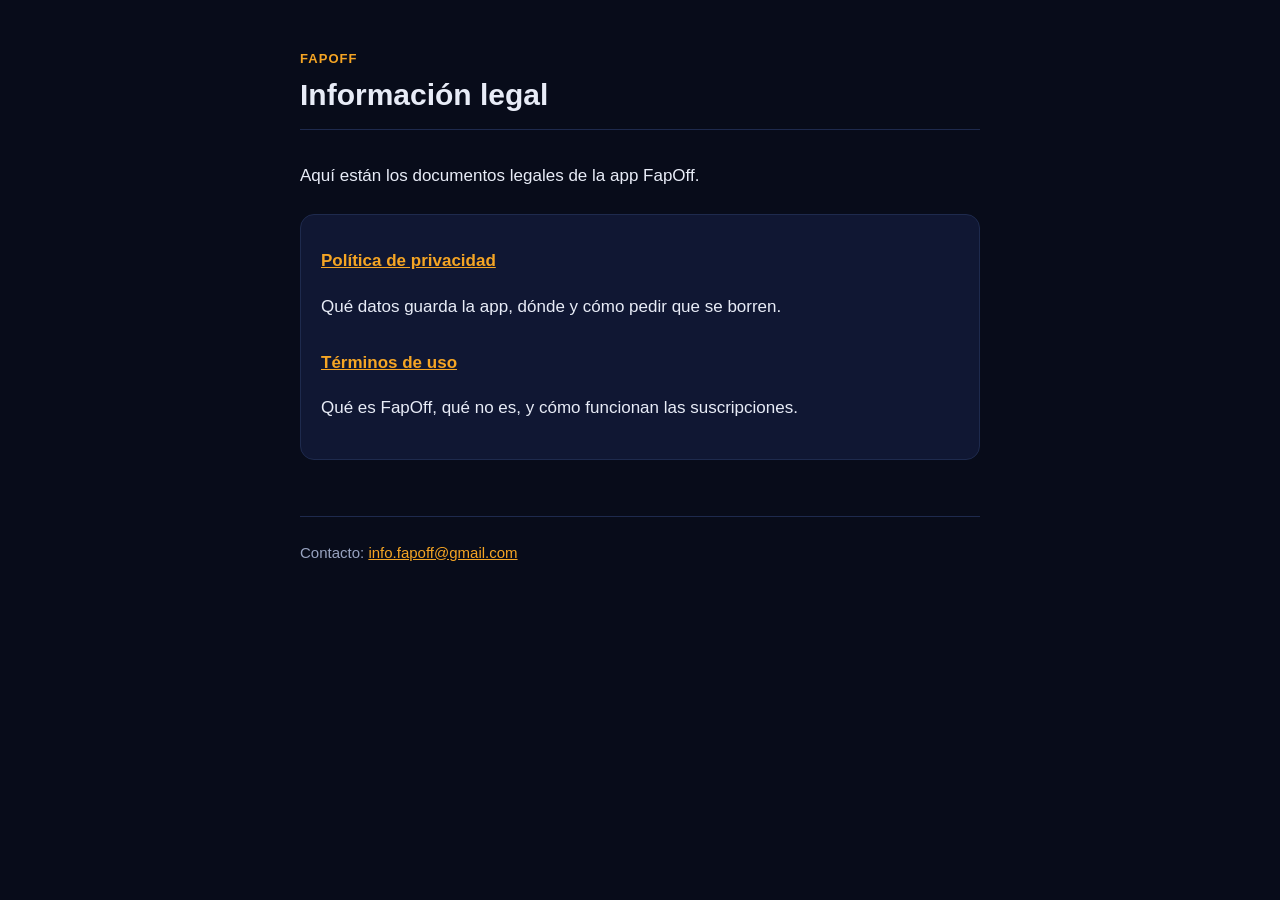
==== index.html @ 7d0ae231 "Política de privacidad y términos de uso de FapOff" ====
<!DOCTYPE html>
<html lang="es">
<head>
<meta charset="utf-8">
<meta name="viewport" content="width=device-width, initial-scale=1">
<title>FapOff · Legal</title>
<link rel="stylesheet" href="style.css">
</head>
<body>
<main>

<header>
  <p class="brand">FapOff</p>
  <h1>Información legal</h1>
</header>

<p>Aquí están los documentos legales de la app FapOff.</p>

<div class="card">
<h3><a href="privacidad/">Política de privacidad</a></h3>
<p>Qué datos guarda la app, dónde y cómo pedir que se borren.</p>
<h3><a href="terminos/">Términos de uso</a></h3>
<p>Qué es FapOff, qué no es, y cómo funcionan las suscripciones.</p>
</div>

<footer>
  Contacto: <a href="mailto:info.fapoff@gmail.com">info.fapoff@gmail.com</a>
</footer>

</main>
</body>
</html>
---- style.css ----
:root {
  --bg: #080c1a;
  --surface: #101733;
  --border: #1e2a4d;
  --text: #e8ecf7;
  --muted: #98a3c0;
  --amber: #f5a524;
}

* { box-sizing: border-box; }

body {
  margin: 0;
  padding: 0 16px 80px;
  background: var(--bg);
  color: var(--text);
  font-family: -apple-system, BlinkMacSystemFont, "Segoe UI", Roboto, sans-serif;
  font-size: 17px;
  line-height: 1.65;
  -webkit-text-size-adjust: 100%;
}

main { max-width: 680px; margin: 0 auto; }

header {
  padding: 48px 0 8px;
  border-bottom: 1px solid var(--border);
  margin-bottom: 32px;
}

.brand {
  color: var(--amber);
  font-weight: 700;
  letter-spacing: 0.08em;
  text-transform: uppercase;
  font-size: 13px;
  margin: 0 0 8px;
}

h1 { font-size: 30px; line-height: 1.2; margin: 0 0 8px; }
h2 { font-size: 21px; margin: 40px 0 12px; }
h3 { font-size: 17px; margin: 28px 0 8px; color: var(--amber); }

.updated { color: var(--muted); font-size: 15px; margin: 0 0 24px; }

a { color: var(--amber); }

.card {
  background: var(--surface);
  border: 1px solid var(--border);
  border-radius: 14px;
  padding: 4px 20px 20px;
  margin: 24px 0;
}

table {
  width: 100%;
  border-collapse: collapse;
  font-size: 15px;
  margin: 16px 0;
}

th, td {
  text-align: left;
  padding: 10px 12px 10px 0;
  border-bottom: 1px solid var(--border);
  vertical-align: top;
}

th { color: var(--muted); font-weight: 600; }

ul { padding-left: 20px; }
li { margin-bottom: 8px; }

footer {
  margin-top: 56px;
  padding-top: 24px;
  border-top: 1px solid var(--border);
  color: var(--muted);
  font-size: 15px;
}

@media (max-width: 480px) {
  body { font-size: 16px; }
  h1 { font-size: 26px; }
  table { font-size: 14px; }
}
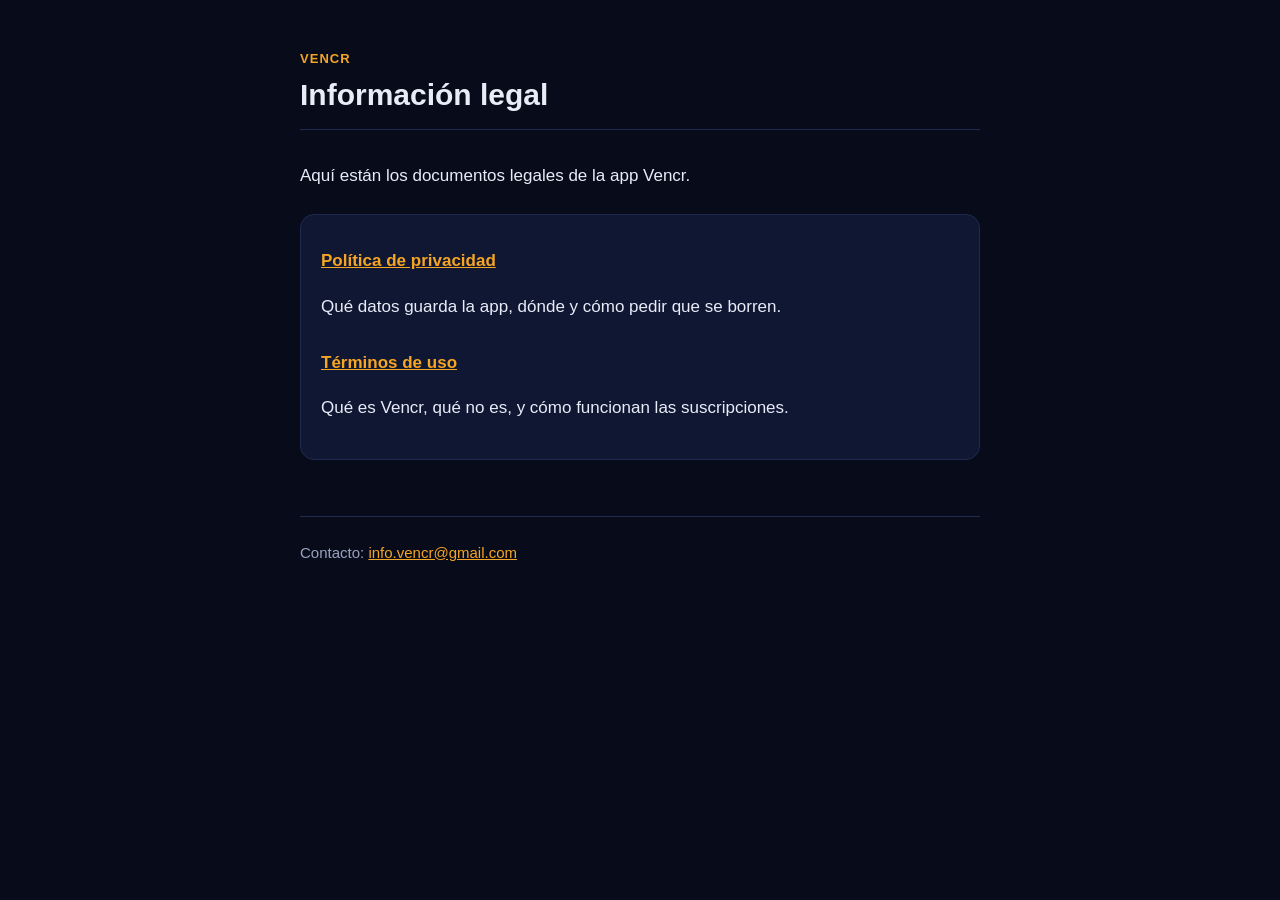
==== commit edd60a6f: "La app pasa a llamarse Vencr; nuevo correo de contacto info.vencr@gmail.com Co-Authored-By: Claude O" ====
--- a/index.html
+++ b/index.html
@@ -3,28 +3,28 @@
 <head>
 <meta charset="utf-8">
 <meta name="viewport" content="width=device-width, initial-scale=1">
-<title>FapOff · Legal</title>
+<title>Vencr · Legal</title>
 <link rel="stylesheet" href="style.css">
 </head>
 <body>
 <main>
 
 <header>
-  <p class="brand">FapOff</p>
+  <p class="brand">Vencr</p>
   <h1>Información legal</h1>
 </header>
 
-<p>Aquí están los documentos legales de la app FapOff.</p>
+<p>Aquí están los documentos legales de la app Vencr.</p>
 
 <div class="card">
 <h3><a href="privacidad/">Política de privacidad</a></h3>
 <p>Qué datos guarda la app, dónde y cómo pedir que se borren.</p>
 <h3><a href="terminos/">Términos de uso</a></h3>
-<p>Qué es FapOff, qué no es, y cómo funcionan las suscripciones.</p>
+<p>Qué es Vencr, qué no es, y cómo funcionan las suscripciones.</p>
 </div>
 
 <footer>
-  Contacto: <a href="mailto:info.fapoff@gmail.com">info.fapoff@gmail.com</a>
+  Contacto: <a href="mailto:info.vencr@gmail.com">info.vencr@gmail.com</a>
 </footer>
 
 </main>
